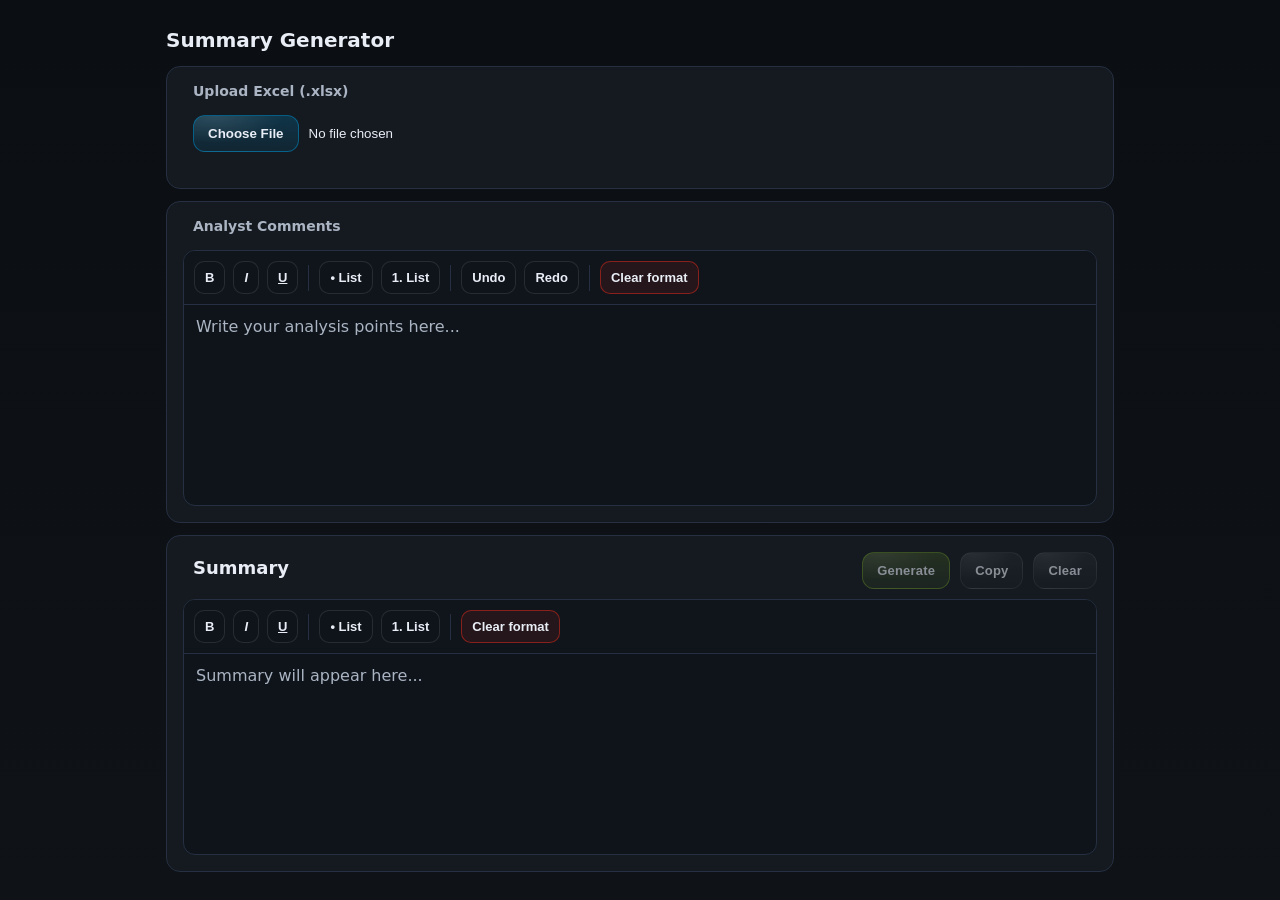
==== index.html @ 9487e48c "initial commit" ====
<!doctype html>
<html lang="en">
  <head>
    <meta charset="utf-8" />
    <meta name="viewport" content="width=device-width,initial-scale=1" />
    <title>Transactions Summarizer</title>
    <link rel="stylesheet" href="styles.css" />
  </head>
  <body>
    <main class="app">
      <header class="head">
        <h1>Summary Generator</h1>
      </header>

      <section class="card">
        <label class="label">Upload Excel (.xlsx)</label>
        <input id="file" type="file" accept=".xlsx" />
        <div id="status" class="status" aria-live="polite"></div>
      </section>

      <section class="card">
        <div class="row">
          <div>
            <label class="label">Analyst Comments</label>
          </div>
        </div>

        <div class="rte">
          <div class="rteToolbar" role="toolbar" aria-label="Analysis toolbar">
            <button
              class="iconBtn"
              type="button"
              data-target="analysisEditor"
              data-cmd="bold"
            >
              <b>B</b>
            </button>
            <button
              class="iconBtn"
              type="button"
              data-target="analysisEditor"
              data-cmd="italic"
            >
              <i>I</i>
            </button>
            <button
              class="iconBtn"
              type="button"
              data-target="analysisEditor"
              data-cmd="underline"
            >
              <u>U</u>
            </button>
            <span class="sep"></span>
            <button
              class="iconBtn"
              type="button"
              data-target="analysisEditor"
              data-cmd="insertUnorderedList"
            >
              • List
            </button>
            <button
              class="iconBtn"
              type="button"
              data-target="analysisEditor"
              data-cmd="insertOrderedList"
            >
              1. List
            </button>
            <span class="sep"></span>
            <button
              class="iconBtn"
              type="button"
              data-target="analysisEditor"
              data-cmd="undo"
            >
              Undo
            </button>
            <button
              class="iconBtn"
              type="button"
              data-target="analysisEditor"
              data-cmd="redo"
            >
              Redo
            </button>
            <span class="sep"></span>
            <button
              class="iconBtn danger"
              type="button"
              data-target="analysisEditor"
              data-action="clearFormat"
            >
              Clear format
            </button>
          </div>

          <div
            id="analysisEditor"
            class="rteEditor placeholder"
            contenteditable="true"
            spellcheck="true"
            data-placeholder="Write your analysis points here..."
          ></div>
        </div>
      </section>

      <section class="card">
        <div class="row">
          <div>
            <label class="label" id="summary">Summary </label>
          </div>
          <div class="rowBtns">
            <button id="btnGenerate" class="btn primary" disabled>
              Generate
            </button>
            <button id="btnCopy" class="btn" disabled>Copy</button>
            <button id="btnClear" class="btn" disabled>Clear</button>
          </div>
        </div>

        <div class="rte">
          <div class="rteToolbar" role="toolbar" aria-label="Summary toolbar">
            <button
              class="iconBtn"
              type="button"
              data-target="summaryEditor"
              data-cmd="bold"
            >
              <b>B</b>
            </button>
            <button
              class="iconBtn"
              type="button"
              data-target="summaryEditor"
              data-cmd="italic"
            >
              <i>I</i>
            </button>
            <button
              class="iconBtn"
              type="button"
              data-target="summaryEditor"
              data-cmd="underline"
            >
              <u>U</u>
            </button>
            <span class="sep"></span>
            <button
              class="iconBtn"
              type="button"
              data-target="summaryEditor"
              data-cmd="insertUnorderedList"
            >
              • List
            </button>
            <button
              class="iconBtn"
              type="button"
              data-target="summaryEditor"
              data-cmd="insertOrderedList"
            >
              1. List
            </button>
            <span class="sep"></span>
            <button
              class="iconBtn danger"
              type="button"
              data-target="summaryEditor"
              data-action="clearFormat"
            >
              Clear format
            </button>
          </div>

          <div
            id="summaryEditor"
            class="rteEditor placeholder"
            contenteditable="true"
            spellcheck="true"
            data-placeholder="Summary will appear here..."
          ></div>
        </div>
      </section>
    </main>

    <script src="https://cdn.sheetjs.com/xlsx-latest/package/dist/xlsx.full.min.js"></script>
    <script src="script.js"></script>
  </body>
</html>
---- styles.css ----
:root {
  --bg: #0f1216;
  --card: #151a21;
  --text: #e9eef6;
  --muted: #aab4c2;
  --line: #263042;
  --primary: #86bc25;
  --blue: #007cb0;
  --danger: #da291c;
}

* {
  box-sizing: border-box;
}
body {
  margin: 0;
  font-family:
    system-ui,
    -apple-system,
    Segoe UI,
    Roboto,
    Arial,
    sans-serif;
  background: linear-gradient(180deg, #0b0e12, var(--bg));
  color: var(--text);
}
.app {
  max-width: 980px;
  margin: 28px auto;
  padding: 0 16px;
}
.head {
  margin-bottom: 14px;
}
h1 {
  margin: 0 0 6px;
  font-size: 20px;
}
.sub {
  margin: 0;
  color: var(--muted);
  font-size: 13px;
}

.card {
  background: var(--card);
  border: 1px solid var(--line);
  border-radius: 14px;
  padding: 16px;
  margin: 12px 0;
}
.label {
  display: block;
  font-size: 14px;
  color: var(--muted);
  font-weight: 600;

  margin-bottom: 6px;
  margin-left: 10px;
}
#summary {
  color: (var(--text));
  font-size: 18px;
  font-weight: 600;
}
.hint {
  font-size: 12px;
  color: var(--muted);
  margin-top: 6px;
}
.status {
  margin-top: 10px;
  font-size: 12px;
  color: var(--muted);
}
.status.ok {
  color: #cfe8b3;
}
.status.bad {
  color: #ffb3ad;
}

.row {
  display: flex;
  gap: 12px;
  justify-content: space-between;
  align-items: center;
  flex-wrap: wrap;
}
.rowBtns {
  display: flex;
  gap: 10px;
  align-items: center;
  flex-wrap: wrap;
}

/* Beautiful buttons */
.btn {
  appearance: none;
  border: 1px solid rgba(255, 255, 255, 0.1);
  background:
    radial-gradient(
      120% 140% at 20% 0%,
      rgba(255, 255, 255, 0.1),
      transparent 55%
    ),
    linear-gradient(
      180deg,
      rgba(255, 255, 255, 0.06),
      rgba(255, 255, 255, 0.02)
    );
  color: var(--text);
  padding: 10px 14px;
  border-radius: 12px;
  cursor: pointer;
  font-weight: 750;
  font-size: 13px;
  letter-spacing: 0.2px;
  box-shadow: 0 10px 24px rgba(0, 0, 0, 0.28);
  transition:
    transform 0.12s ease,
    box-shadow 0.18s ease,
    border-color 0.18s ease;
}
.btn:hover:not(:disabled) {
  border-color: rgba(255, 255, 255, 0.22);
  box-shadow: 0 14px 34px rgba(0, 0, 0, 0.34);
  transform: translateY(-1px);
}
.btn:active:not(:disabled) {
  transform: translateY(0px);
}
.btn:disabled {
  opacity: 0.55;
  cursor: not-allowed;
  box-shadow: none;
}

.btn.primary {
  border-color: rgba(134, 188, 37, 0.55);
  background:
    radial-gradient(
      120% 140% at 20% 0%,
      rgba(255, 255, 255, 0.12),
      transparent 55%
    ),
    linear-gradient(180deg, rgba(134, 188, 37, 0.26), rgba(134, 188, 37, 0.12));
}
.btn.primary:hover:not(:disabled) {
  border-color: rgba(134, 188, 37, 0.85);
  box-shadow:
    0 14px 34px rgba(0, 0, 0, 0.34),
    0 0 0 6px rgba(134, 188, 37, 0.14);
}

/* Nice file button */
input[type="file"]::file-selector-button {
  appearance: none;
  border: 1px solid rgba(0, 124, 176, 0.65);
  background:
    radial-gradient(
      120% 140% at 20% 0%,
      rgba(255, 255, 255, 0.12),
      transparent 55%
    ),
    linear-gradient(180deg, rgba(0, 124, 176, 0.28), rgba(0, 124, 176, 0.12));
  color: var(--text);
  padding: 10px 14px;
  border-radius: 12px;
  cursor: pointer;
  font-weight: 750;
  margin: 10px;
  transition:
    transform 0.12s ease,
    box-shadow 0.18s ease,
    border-color 0.18s ease;
}
input[type="file"]::file-selector-button:hover {
  border-color: rgba(0, 124, 176, 0.95);
  box-shadow:
    0 12px 28px rgba(0, 0, 0, 0.3),
    0 0 0 6px rgba(0, 124, 176, 0.14);
  transform: translateY(-1px);
}

/* Rich text editor */
.rte {
  border: 1px solid var(--line);
  border-radius: 12px;
  overflow: hidden;
  background: #0f141b;
  margin-top: 10px;
}
.rteToolbar {
  display: flex;
  flex-wrap: wrap;
  gap: 8px;
  align-items: center;
  padding: 10px;
  border-bottom: 1px solid var(--line);
  background: #10151c;
}
.iconBtn {
  border: 1px solid rgba(255, 255, 255, 0.1);
  background: #0f141b;
  color: var(--text);
  padding: 8px 10px;
  border-radius: 10px;
  cursor: pointer;
  font-weight: 800;
  font-size: 13px;
}
.iconBtn:hover {
  border-color: rgba(255, 255, 255, 0.22);
}
.iconBtn:active {
  transform: translateY(1px);
}
.iconBtn.danger {
  border-color: rgba(218, 41, 28, 0.55);
  background: rgba(218, 41, 28, 0.1);
}

.sep {
  width: 1px;
  height: 26px;
  background: var(--line);
  margin: 0 2px;
}

.rteEditor {
  min-height: 200px;
  padding: 12px;
  outline: none;
  color: var(--text);
}
.rteEditor.placeholder:empty:before {
  content: attr(data-placeholder);
  color: var(--muted);
}
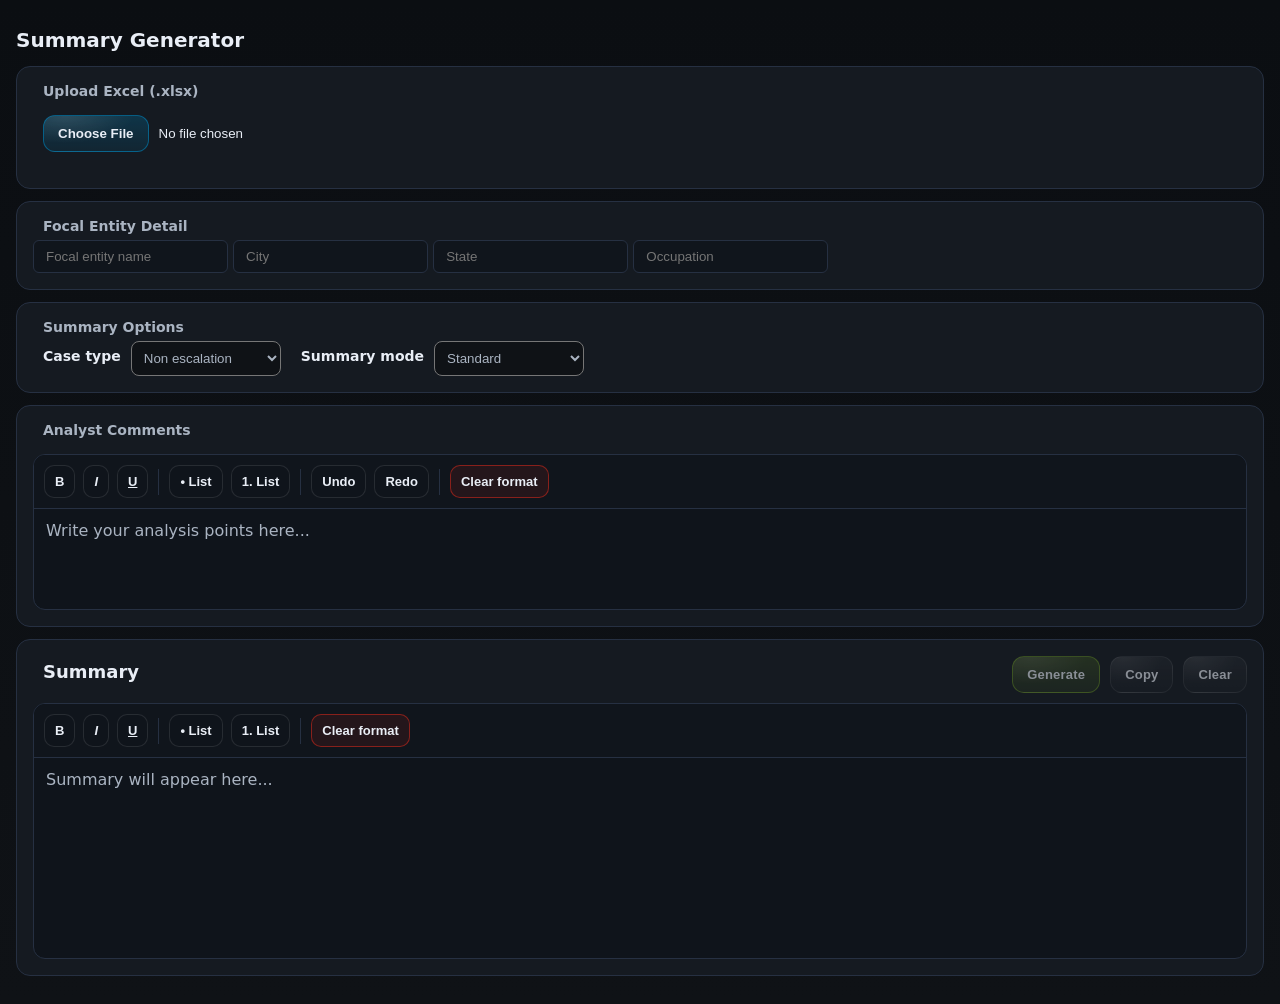
==== commit ad5f9604: "added inputs" ====
--- a/index.html
+++ b/index.html
@@ -13,11 +13,42 @@
       </header>
 
       <section class="card">
-        <label class="label">Upload Excel (.xlsx)</label>
-        <input id="file" type="file" accept=".xlsx" />
+        <label class="label">Upload Excel (.xlsx)</label
+        ><input id="file" type="file" accept=".xlsx,.xlsm,.xlsb,.xls" />
+
         <div id="status" class="status" aria-live="polite"></div>
       </section>
-
+      <section class="card" id="focal-entity-form">
+        <div class="row">
+          <div>
+            <label class="label">Focal Entity Detail</label>
+          </div>
+        </div>
+        <input id="focalName" type="text" placeholder="Focal entity name" />
+        <input id="city" type="text" placeholder="City" />
+        <input id="state" type="text" placeholder="State" />
+        <input id="occupation" type="text" placeholder="Occupation" />
+      </section>
+      <section class="card" id="summary-options">
+        <div class="row">
+          <div>
+            <label class="label">Summary Options</label>
+          </div>
+        </div>
+        <div class="flex">
+          <label class="label" for="escalationType">Case type</label>
+          <select id="escalationType">
+            <option value="non_escalation" selected>Non escalation</option>
+            <option value="escalation">Escalation</option>
+          </select>
+
+          <label class="label" for="summaryMode">Summary mode</label>
+          <select id="summaryMode">
+            <option value="standard" selected>Standard</option>
+            <option value="simplified">Simplified</option>
+          </select>
+        </div>
+      </section>
       <section class="card">
         <div class="row">
           <div>
--- a/styles.css
+++ b/styles.css
@@ -25,7 +25,7 @@
   color: var(--text);
 }
 .app {
-  max-width: 980px;
+  max-width: 100%;
   margin: 28px auto;
   padding: 0 16px;
 }
@@ -93,7 +93,20 @@
   align-items: center;
   flex-wrap: wrap;
 }
-
+#focal-entity-form input {
+  background-color: #10151c;
+  padding: 8px 12px;
+  border-radius: 6px;
+  border: 1px solid var(--line);
+  color: var(--text);
+}
+#focal-entity-form input:focus {
+  background-color: #10151c;
+  padding: 8px 12px;
+  border-radius: 6px;
+  border: 1px solid var(--line);
+  color: var(--text);
+}
 /* Beautiful buttons */
 .btn {
   appearance: none;
@@ -228,6 +241,9 @@
   margin: 0 2px;
 }
 
+#analysisEditor {
+  min-height: 100px;
+}
 .rteEditor {
   min-height: 200px;
   padding: 12px;
@@ -238,3 +254,19 @@
   content: attr(data-placeholder);
   color: var(--muted);
 }
+.flex {
+  display: flex;
+  align-items: center;
+  gap: 10px;
+}
+.flex .label {
+  font-size: 14px;
+  color: var(--text);
+}
+.flex select {
+  background-color: var(--bg);
+  border-radius: 8px;
+  color: var(--muted);
+  padding: 8px;
+  width: 150px;
+}
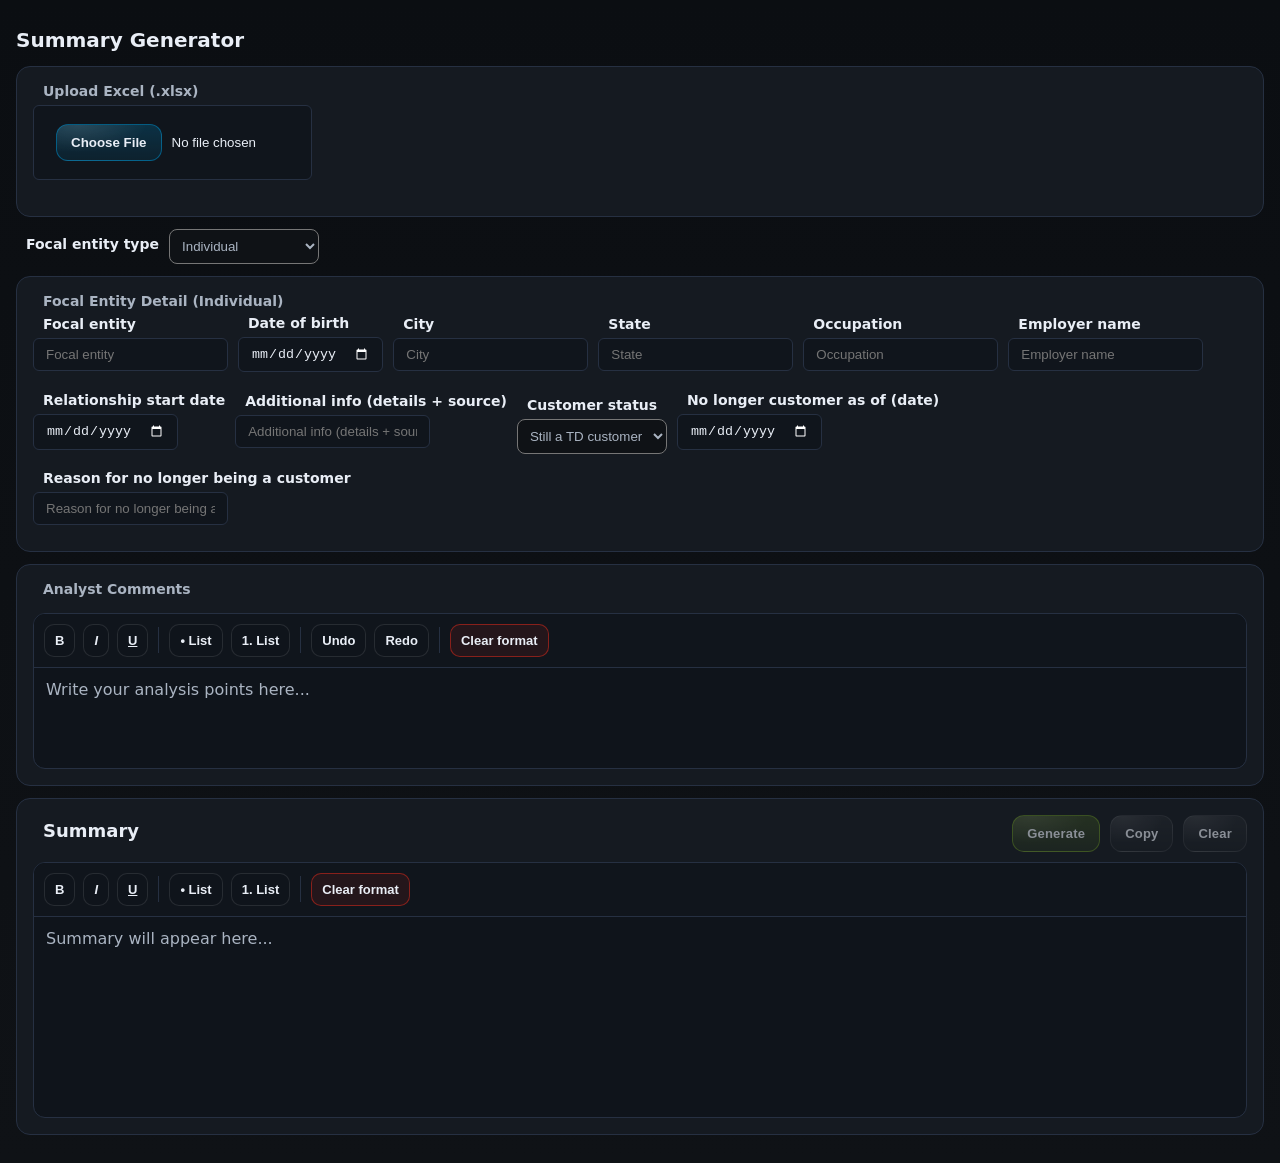
==== commit 7dfc78e9: "added inputs" ====
--- a/index.html
+++ b/index.html
@@ -11,44 +11,138 @@
       <header class="head">
         <h1>Summary Generator</h1>
       </header>
-
       <section class="card">
         <label class="label">Upload Excel (.xlsx)</label
         ><input id="file" type="file" accept=".xlsx,.xlsm,.xlsb,.xls" />
 
         <div id="status" class="status" aria-live="polite"></div>
       </section>
-      <section class="card" id="focal-entity-form">
+      <div class="flex">
+        <label class="label" for="focalType">Focal entity type</label>
+        <select id="focalType">
+          <option value="individual" selected>Individual</option>
+          <option value="entity">Entity</option>
+        </select>
+      </div>
+      <section class="card" id="focal-individual-form">
         <div class="row">
           <div>
-            <label class="label">Focal Entity Detail</label>
-          </div>
-        </div>
-        <input id="focalName" type="text" placeholder="Focal entity name" />
-        <input id="city" type="text" placeholder="City" />
-        <input id="state" type="text" placeholder="State" />
-        <input id="occupation" type="text" placeholder="Occupation" />
-      </section>
-      <section class="card" id="summary-options">
+            <label class="label">Focal Entity Detail (Individual)</label>
+          </div>
+        </div>
+        <div class="flex">
+          <div>
+            <label class="label" for="ind_focalName">Focal entity</label>
+            <input id="ind_focalName" type="text" placeholder="Focal entity" />
+          </div>
+          <div>
+            <label class="label" for="ind_dob">Date of birth</label>
+            <input id="ind_dob" type="date" placeholder="Date of birth" />
+          </div>
+          <div>
+            <label class="label" for="ind_city">City</label>
+            <input id="ind_city" type="text" placeholder="City" />
+          </div>
+          <div>
+            <label class="label" for="ind_state">State</label>
+            <input id="ind_state" type="text" placeholder="State" />
+          </div>
+          <div>
+            <label class="label" for="ind_occupation">Occupation</label>
+            <input id="ind_occupation" type="text" placeholder="Occupation" />
+          </div>
+          <div>
+            <label class="label" for="ind_employer">Employer name</label>
+            <input id="ind_employer" type="text" placeholder="Employer name" />
+          </div>
+          <div>
+            <label class="label" for="ind_relationshipStart"
+              >Relationship start date</label
+            >
+            <input
+              id="ind_relationshipStart"
+              type="date"
+              placeholder="Relationship start date"
+            />
+          </div>
+          <div>
+            <label class="label" for="ind_addlInfo"
+              >Additional info (details + source)</label
+            >
+            <input
+              id="ind_addlInfo"
+              type="text"
+              placeholder="Additional info (details + source)"
+            />
+          </div>
+          <div>
+            <label class="label" for="ind_customerStatus"
+              >Customer status</label
+            >
+            <select id="ind_customerStatus">
+              <option value="active" selected>Still a TD customer</option>
+              <option value="inactive">No longer a TD customer</option>
+            </select>
+          </div>
+          <div>
+            <label class="label" for="ind_endDate"
+              >No longer customer as of (date)</label
+            >
+            <input
+              id="ind_endDate"
+              type="date"
+              placeholder="No longer customer as of (date)"
+            />
+          </div>
+          <div>
+            <label class="label" for="ind_reason"
+              >Reason for no longer being a customer</label
+            >
+            <input
+              id="ind_reason"
+              type="text"
+              placeholder="Reason for no longer being a customer"
+            />
+          </div>
+        </div>
+      </section>
+      <section class="card hidden" id="focal-entity-form">
         <div class="row">
-          <div>
-            <label class="label">Summary Options</label>
-          </div>
-        </div>
-        <div class="flex">
-          <label class="label" for="escalationType">Case type</label>
-          <select id="escalationType">
-            <option value="non_escalation" selected>Non escalation</option>
-            <option value="escalation">Escalation</option>
-          </select>
-
-          <label class="label" for="summaryMode">Summary mode</label>
-          <select id="summaryMode">
-            <option value="standard" selected>Standard</option>
-            <option value="simplified">Simplified</option>
-          </select>
-        </div>
-      </section>
+          <div><label class="label">Focal Entity Detail (Entity)</label></div>
+        </div>
+
+        <input id="ent_focalName" type="text" placeholder="Focal entity" />
+        <input
+          id="ent_incorpDate"
+          type="date"
+          placeholder="Date of incorporation"
+        />
+        <input id="ent_city" type="text" placeholder="City" />
+        <input id="ent_state" type="text" placeholder="State" />
+        <input
+          id="ent_relationshipStart"
+          type="date"
+          placeholder="Relationship start date"
+        />
+        <input
+          id="ent_natureBusiness"
+          type="text"
+          placeholder="Nature of business"
+        />
+        <input id="ent_naics" type="text" placeholder="NAICS code" />
+        <input
+          id="ent_addlInfo"
+          type="text"
+          placeholder="Additional info (details + source)"
+        />
+        <input id="ent_relatedParty" type="text" placeholder="Related party" />
+        <input
+          id="ent_reason"
+          type="text"
+          placeholder="Reason for no longer being a customer"
+        />
+      </section>
+
       <section class="card">
         <div class="row">
           <div>
--- a/styles.css
+++ b/styles.css
@@ -93,14 +93,15 @@
   align-items: center;
   flex-wrap: wrap;
 }
-#focal-entity-form input {
+input {
   background-color: #10151c;
   padding: 8px 12px;
   border-radius: 6px;
   border: 1px solid var(--line);
   color: var(--text);
-}
-#focal-entity-form input:focus {
+  margin-bottom: 10px;
+}
+input:focus {
   background-color: #10151c;
   padding: 8px 12px;
   border-radius: 6px;
@@ -258,6 +259,7 @@
   display: flex;
   align-items: center;
   gap: 10px;
+  flex-wrap: wrap;
 }
 .flex .label {
   font-size: 14px;
@@ -270,3 +272,18 @@
   padding: 8px;
   width: 150px;
 }
+.hidden {
+  display: none;
+}
+#ind_dob::-webkit-calendar-picker-indicator {
+  filter: invert(1);
+  opacity: 1;
+}
+#ind_relationshipStart::-webkit-calendar-picker-indicator {
+  filter: invert(1);
+  opacity: 1;
+}
+#ind_endDate::-webkit-calendar-picker-indicator {
+  filter: invert(1);
+  opacity: 1;
+}
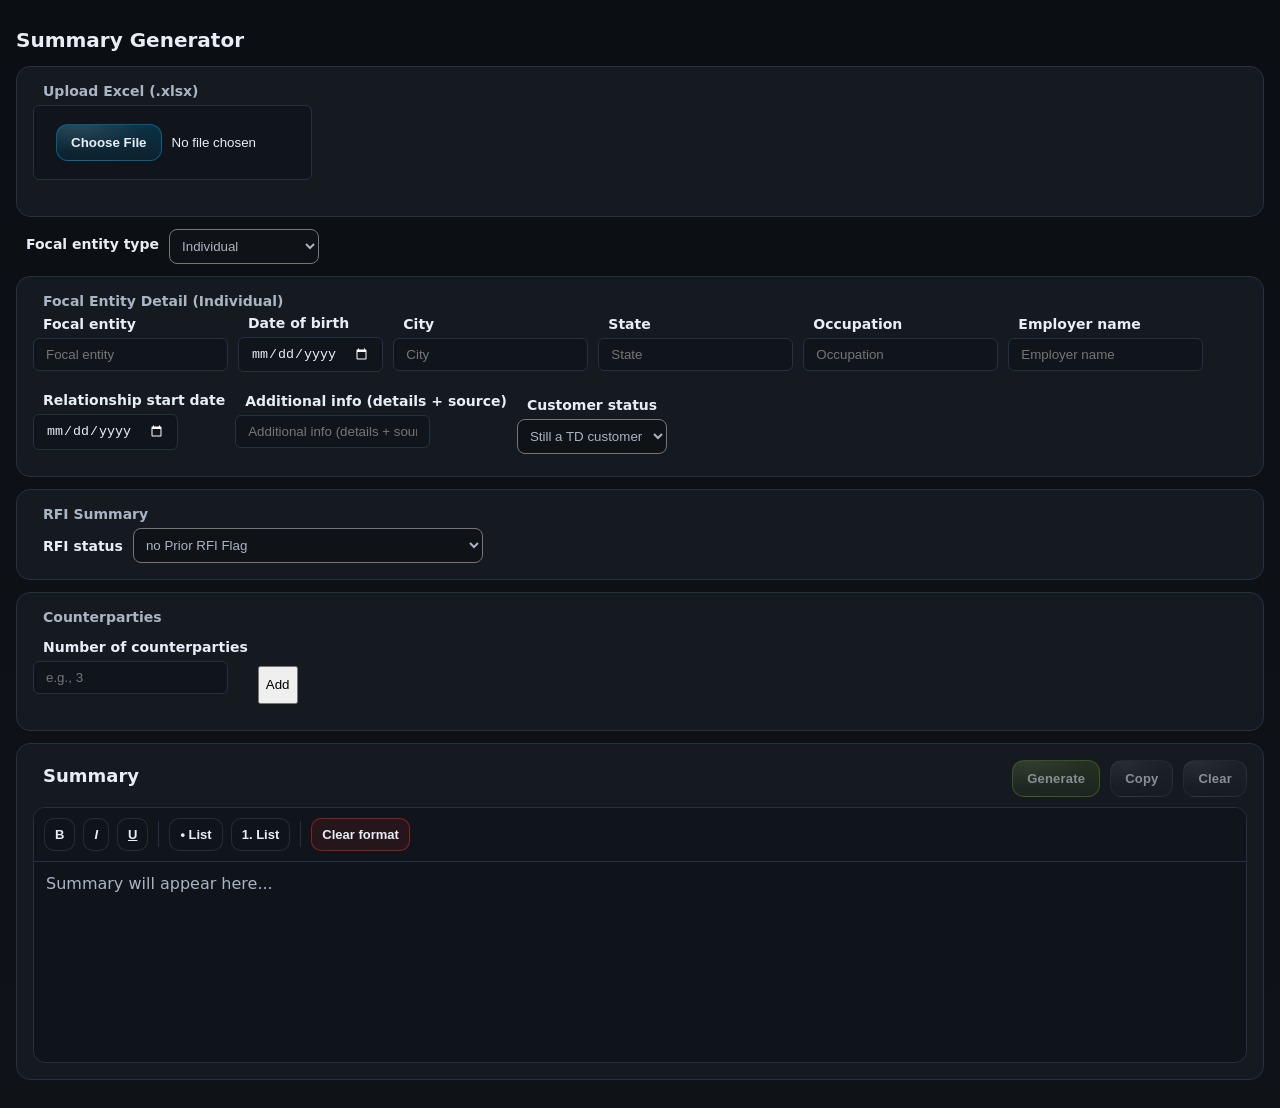
==== commit 0f276b97: "added counterparty inputs" ====
--- a/index.html
+++ b/index.html
@@ -84,25 +84,30 @@
               <option value="inactive">No longer a TD customer</option>
             </select>
           </div>
-          <div>
-            <label class="label" for="ind_endDate"
-              >No longer customer as of (date)</label
-            >
-            <input
-              id="ind_endDate"
-              type="date"
-              placeholder="No longer customer as of (date)"
-            />
-          </div>
-          <div>
-            <label class="label" for="ind_reason"
-              >Reason for no longer being a customer</label
-            >
-            <input
-              id="ind_reason"
-              type="text"
-              placeholder="Reason for no longer being a customer"
-            />
+          <div class="row">
+            <div id="ind_inactive_fields">
+              <div>
+                <label class="label" for="ind_endDate"
+                  >No longer customer as of (date)</label
+                >
+                <input
+                  id="ind_endDate"
+                  type="date"
+                  placeholder="No longer customer as of (date)"
+                />
+              </div>
+
+              <div>
+                <label class="label" for="ind_reason"
+                  >Reason for no longer being a customer</label
+                >
+                <input
+                  id="ind_reason"
+                  type="text"
+                  placeholder="Reason for no longer being a customer"
+                />
+              </div>
+            </div>
           </div>
         </div>
       </section>
@@ -110,40 +115,201 @@
         <div class="row">
           <div><label class="label">Focal Entity Detail (Entity)</label></div>
         </div>
-
-        <input id="ent_focalName" type="text" placeholder="Focal entity" />
-        <input
-          id="ent_incorpDate"
-          type="date"
-          placeholder="Date of incorporation"
-        />
-        <input id="ent_city" type="text" placeholder="City" />
-        <input id="ent_state" type="text" placeholder="State" />
-        <input
-          id="ent_relationshipStart"
-          type="date"
-          placeholder="Relationship start date"
-        />
-        <input
-          id="ent_natureBusiness"
-          type="text"
-          placeholder="Nature of business"
-        />
-        <input id="ent_naics" type="text" placeholder="NAICS code" />
-        <input
-          id="ent_addlInfo"
-          type="text"
-          placeholder="Additional info (details + source)"
-        />
-        <input id="ent_relatedParty" type="text" placeholder="Related party" />
-        <input
-          id="ent_reason"
-          type="text"
-          placeholder="Reason for no longer being a customer"
-        />
+        <div class="flex">
+          <div>
+            <label class="label" for="ent_focalName">Focal entity</label>
+            <input id="ent_focalName" type="text" placeholder="Focal entity" />
+          </div>
+          <div>
+            <label class="label" for="ent_incorpDate"
+              >Date of incorporation</label
+            >
+            <input
+              id="ent_incorpDate"
+              type="date"
+              placeholder="Date of incorporation"
+            />
+          </div>
+          <div>
+            <label class="label" for="ent_city">City</label>
+            <input id="ent_city" type="text" placeholder="City" />
+          </div>
+          <div>
+            <label class="label" for="ent_state">State</label>
+            <input id="ent_state" type="text" placeholder="State" />
+          </div>
+          <div>
+            <label class="label" for="ent_relationshipStart"
+              >Relationship start date</label
+            >
+            <input
+              id="ent_relationshipStart"
+              type="date"
+              placeholder="Relationship start date"
+            />
+          </div>
+          <div>
+            <label class="label" for="ent_natureBusiness"
+              >Nature of business</label
+            >
+            <input
+              id="ent_natureBusiness"
+              type="text"
+              placeholder="Nature of business"
+            />
+          </div>
+          <div>
+            <label class="label" for="ent_naics">NAICS code</label>
+            <input id="ent_naics" type="text" placeholder="NAICS code" />
+          </div>
+          <div>
+            <label class="label" for="ent_addlInfo"
+              >Additional info (details + source)</label
+            >
+            <input
+              id="ent_addlInfo"
+              type="text"
+              placeholder="Additional info (details + source)"
+            />
+          </div>
+          <div>
+            <label class="label" for="ent_relatedParty">Related party</label>
+            <input
+              id="ent_relatedParty"
+              type="text"
+              placeholder="Related party"
+            />
+          </div>
+          <div>
+            <label class="label" for="ent_reason"
+              >Reason for no longer being a customer</label
+            >
+            <input
+              id="ent_reason"
+              type="text"
+              placeholder="Reason for no longer being a customer"
+            />
+          </div>
+        </div>
       </section>
-
       <section class="card">
+        <div class="row">
+          <div>
+            <label class="label">RFI Summary</label>
+            <div class="flex">
+              <label class="label" for="rfi_status" style="margin-top: 8px"
+                >RFI status</label
+              >
+              <select id="rfi_status">
+                <option value="no_prior_rfi_flag" selected>
+                  no Prior RFI Flag
+                </option>
+                <option value="prior_rfi_flag_present">
+                  If Prior RFI Flag is present
+                </option>
+                <option value="lookback_submitted_no_response">
+                  If Lookback RFI submitted, but no response received
+                </option>
+                <option value="lookback_submitted_response_received">
+                  If Lookback RFI submitted, and Response Received
+                </option>
+              </select>
+            </div>
+          </div>
+        </div>
+        <div
+          id="rfi_fields_prior"
+          class="rfi-fields hidden"
+          style="margin-top: 10px"
+        >
+          <div class="flex">
+            <div>
+              <label class="label" for="rfi_count">RFI count</label>
+              <input
+                id="rfi_count"
+                type="number"
+                min="0"
+                step="1"
+                placeholder="e.g., 2"
+              />
+            </div>
+            <div>
+              <label class="label" for="rfi_submitted_date"
+                >RFI submitted date</label
+              >
+              <input id="rfi_submitted_date" type="date" />
+            </div>
+            <div>
+              <label class="label" for="rfi_questions_summary"
+                >Summary of questions</label
+              >
+              <textarea
+                id="rfi_questions_summary"
+                rows="3"
+                placeholder="Summary of questions"
+              ></textarea>
+            </div>
+            <div>
+              <label class="label" for="rfi_response_detail"
+                >RFI response detail</label
+              >
+              <textarea
+                id="rfi_response_detail"
+                rows="3"
+                placeholder="Enter response details"
+              ></textarea>
+            </div>
+          </div>
+        </div>
+        <div
+          id="rfi_fields_lookback_noresp"
+          class="rfi-fields hidden"
+          style="margin-top: 10px"
+        >
+          <div class="flex">
+            <div>
+              <label class="label" for="rfi_lookback_submitted_date"
+                >Date submitted</label
+              >
+              <input id="rfi_lookback_submitted_date" type="date" />
+            </div>
+            <div>
+              <label class="label" for="rfi_lookback_purpose"
+                >Purpose for RFI</label
+              >
+              <textarea
+                id="rfi_lookback_purpose"
+                rows="3"
+                placeholder="Purpose for RFI"
+              ></textarea>
+            </div>
+            <div>
+              <label class="label" for="rfi_todays_date">Today's date</label>
+              <input id="rfi_todays_date" type="date" />
+            </div>
+          </div>
+        </div>
+
+        <div
+          id="rfi_fields_lookback_resp"
+          class="rfi-fields hidden"
+          style="margin-top: 10px"
+        >
+          <div class="flex">
+            <div>
+              <label class="label" for="rfi_response_summary"
+                >Summary of RFI response</label
+              >
+              <textarea
+                id="rfi_response_summary"
+                rows="3"
+                placeholder="Summarize the response"
+              ></textarea>
+            </div>
+          </div>
+        </div>
+      </section>
+      <!-- <section class="card">
         <div class="row">
           <div>
             <label class="label">Analyst Comments</label>
@@ -229,8 +395,43 @@
             data-placeholder="Write your analysis points here..."
           ></div>
         </div>
+      </section> -->
+      <section class="card" id="counterparty-card">
+        <div class="row">
+          <div>
+            <label class="label">Counterparties</label>
+
+            <div class="flex" style="gap: 10px; align-items: flex-end">
+              <div style="flex: 1">
+                <label
+                  class="label"
+                  for="counterparty_count"
+                  style="margin-top: 8px"
+                  >Number of counterparties</label
+                >
+                <input
+                  id="counterparty_count"
+                  type="number"
+                  min="0"
+                  step="1"
+                  placeholder="e.g., 3"
+                />
+              </div>
+
+              <button
+                id="counterparty_add_btn"
+                type="button"
+                style="height: 38px"
+              >
+                Add
+              </button>
+            </div>
+            <div class="flex">
+              <div id="counterparty_fields" style="margin-top: 10px"></div>
+            </div>
+          </div>
+        </div>
       </section>
-
       <section class="card">
         <div class="row">
           <div>
--- a/styles.css
+++ b/styles.css
@@ -275,15 +275,37 @@
 .hidden {
   display: none;
 }
-#ind_dob::-webkit-calendar-picker-indicator {
+
+::-webkit-calendar-picker-indicator {
   filter: invert(1);
   opacity: 1;
 }
-#ind_relationshipStart::-webkit-calendar-picker-indicator {
-  filter: invert(1);
-  opacity: 1;
-}
-#ind_endDate::-webkit-calendar-picker-indicator {
-  filter: invert(1);
-  opacity: 1;
-}
+#rfi_status {
+  width: 350px;
+}
+textarea {
+  background-color: var(--bg);
+  border-radius: 8px;
+  color: var(--muted);
+  padding: 8px;
+  min-width: 300px;
+}
+#counterparty_fields {
+  display: grid;
+  grid-template-columns: repeat(auto-fit, minmax(320px, 1fr));
+  gap: 12px;
+  align-items: start;
+  margin-top: 10px;
+}
+.cp-card {
+  border: 1px solid #ddd;
+  border-radius: 8px;
+  padding: 12px;
+}
+.cp-card label {
+  display: block;
+  margin-top: 10px;
+}
+.cp-card input {
+  width: 100%;
+}
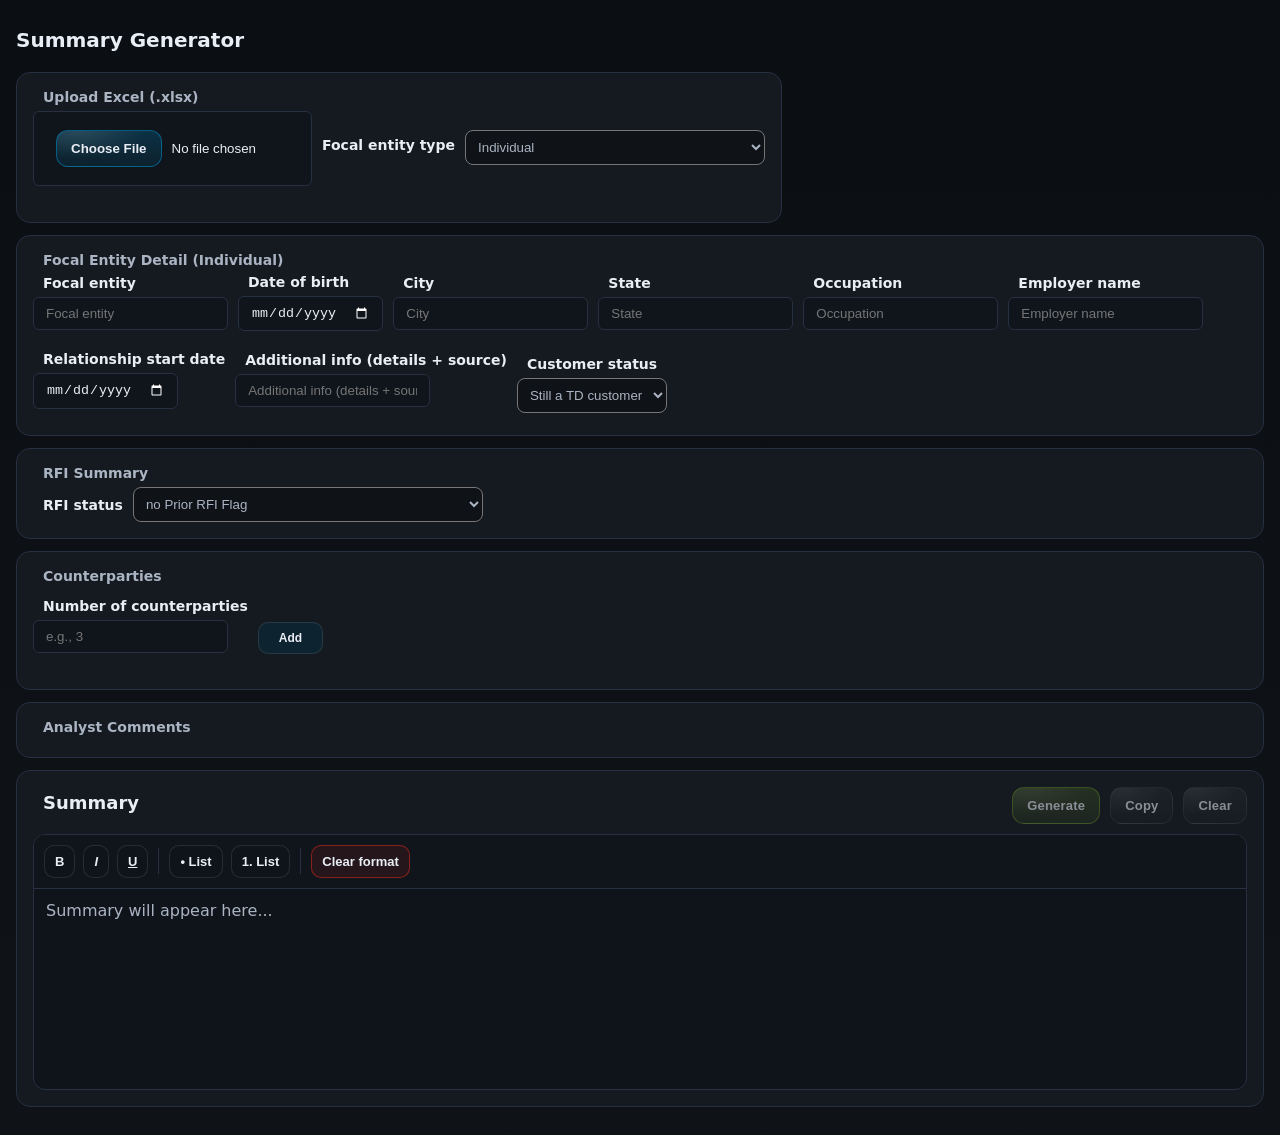
==== commit 52681555: "added all summary" ====
--- a/index.html
+++ b/index.html
@@ -11,19 +11,21 @@
       <header class="head">
         <h1>Summary Generator</h1>
       </header>
-      <section class="card">
-        <label class="label">Upload Excel (.xlsx)</label
-        ><input id="file" type="file" accept=".xlsx,.xlsm,.xlsb,.xls" />
-
-        <div id="status" class="status" aria-live="polite"></div>
-      </section>
-      <div class="flex">
-        <label class="label" for="focalType">Focal entity type</label>
-        <select id="focalType">
-          <option value="individual" selected>Individual</option>
-          <option value="entity">Entity</option>
-        </select>
-      </div>
+      <section class="card" style="width: fit-content; display: flex">
+        <div>
+          <label class="label">Upload Excel (.xlsx)</label
+          ><input id="file" type="file" accept=".xlsx,.xlsm,.xlsb,.xls" />
+          <div id="status" class="status" aria-live="polite"></div>
+        </div>
+        <div class="flex">
+          <label class="label" for="focalType">Focal entity type</label>
+          <select id="focalType" style="width: 300px">
+            <option value="individual" selected>Individual</option>
+            <option value="entity">Entity</option>
+          </select>
+        </div>
+      </section>
+
       <section class="card" id="focal-individual-form">
         <div class="row">
           <div>
@@ -397,12 +399,11 @@
         </div>
       </section> -->
       <section class="card" id="counterparty-card">
-        <div class="row">
+        <div class="row" style="width: 100%; display: block">
           <div>
             <label class="label">Counterparties</label>
-
-            <div class="flex" style="gap: 10px; align-items: flex-end">
-              <div style="flex: 1">
+            <div class="flex" style="gap: 10px; align-items: center">
+              <div>
                 <label
                   class="label"
                   for="counterparty_count"
@@ -418,20 +419,23 @@
                 />
               </div>
 
-              <button
-                id="counterparty_add_btn"
-                type="button"
-                style="height: 38px"
-              >
-                Add
-              </button>
-            </div>
-            <div class="flex">
-              <div id="counterparty_fields" style="margin-top: 10px"></div>
-            </div>
-          </div>
-        </div>
-      </section>
+              <button id="counterparty_add_btn" type="button">Add</button>
+            </div>
+          </div>
+          <div class="flex" style="width: 100%">
+            <div id="counterparty_fields" style="margin-top: 10px"></div>
+          </div>
+        </div>
+      </section>
+      <section class="card" id="counterparty-card">
+        <div class="row" style="width: 100%; display: block">
+          <div>
+            <label class="label">Analyst Comments</label>
+            <div class="flex" style="gap: 10px; align-items: center"></div>
+          </div>
+        </div>
+      </section>
+
       <section class="card">
         <div class="row">
           <div>
--- a/styles.css
+++ b/styles.css
@@ -31,6 +31,8 @@
 }
 .head {
   margin-bottom: 14px;
+  display: flex;
+  justify-content: space-between;
 }
 h1 {
   margin: 0 0 6px;
@@ -291,16 +293,27 @@
   min-width: 300px;
 }
 #counterparty_fields {
-  display: grid;
-  grid-template-columns: repeat(auto-fit, minmax(320px, 1fr));
   gap: 12px;
+  width: 100%;
   align-items: start;
   margin-top: 10px;
+}
+.cpcard {
+  display: flex;
+  gap: 20px;
+  background: var(--bg);
+  border: 1px solid var(--line);
+  border-radius: 14px;
+  align-items: center;
+  padding: 16px;
+  margin: 12px 0;
 }
 .cp-card {
   border: 1px solid #ddd;
   border-radius: 8px;
   padding: 12px;
+  display: grid;
+  grid-template-columns: repeat(auto-fit, minmax(320px, 1fr));
 }
 .cp-card label {
   display: block;
@@ -309,3 +322,14 @@
 .cp-card input {
   width: 100%;
 }
+#counterparty_add_btn {
+  border: 1px solid rgba(255, 255, 255, 0.1);
+  background: #0e2330;
+  color: var(--text);
+  padding: 8px 20px;
+  border-radius: 10px;
+  cursor: pointer;
+  font-weight: 800;
+  font-size: 12px;
+  margin-top: 24px;
+}
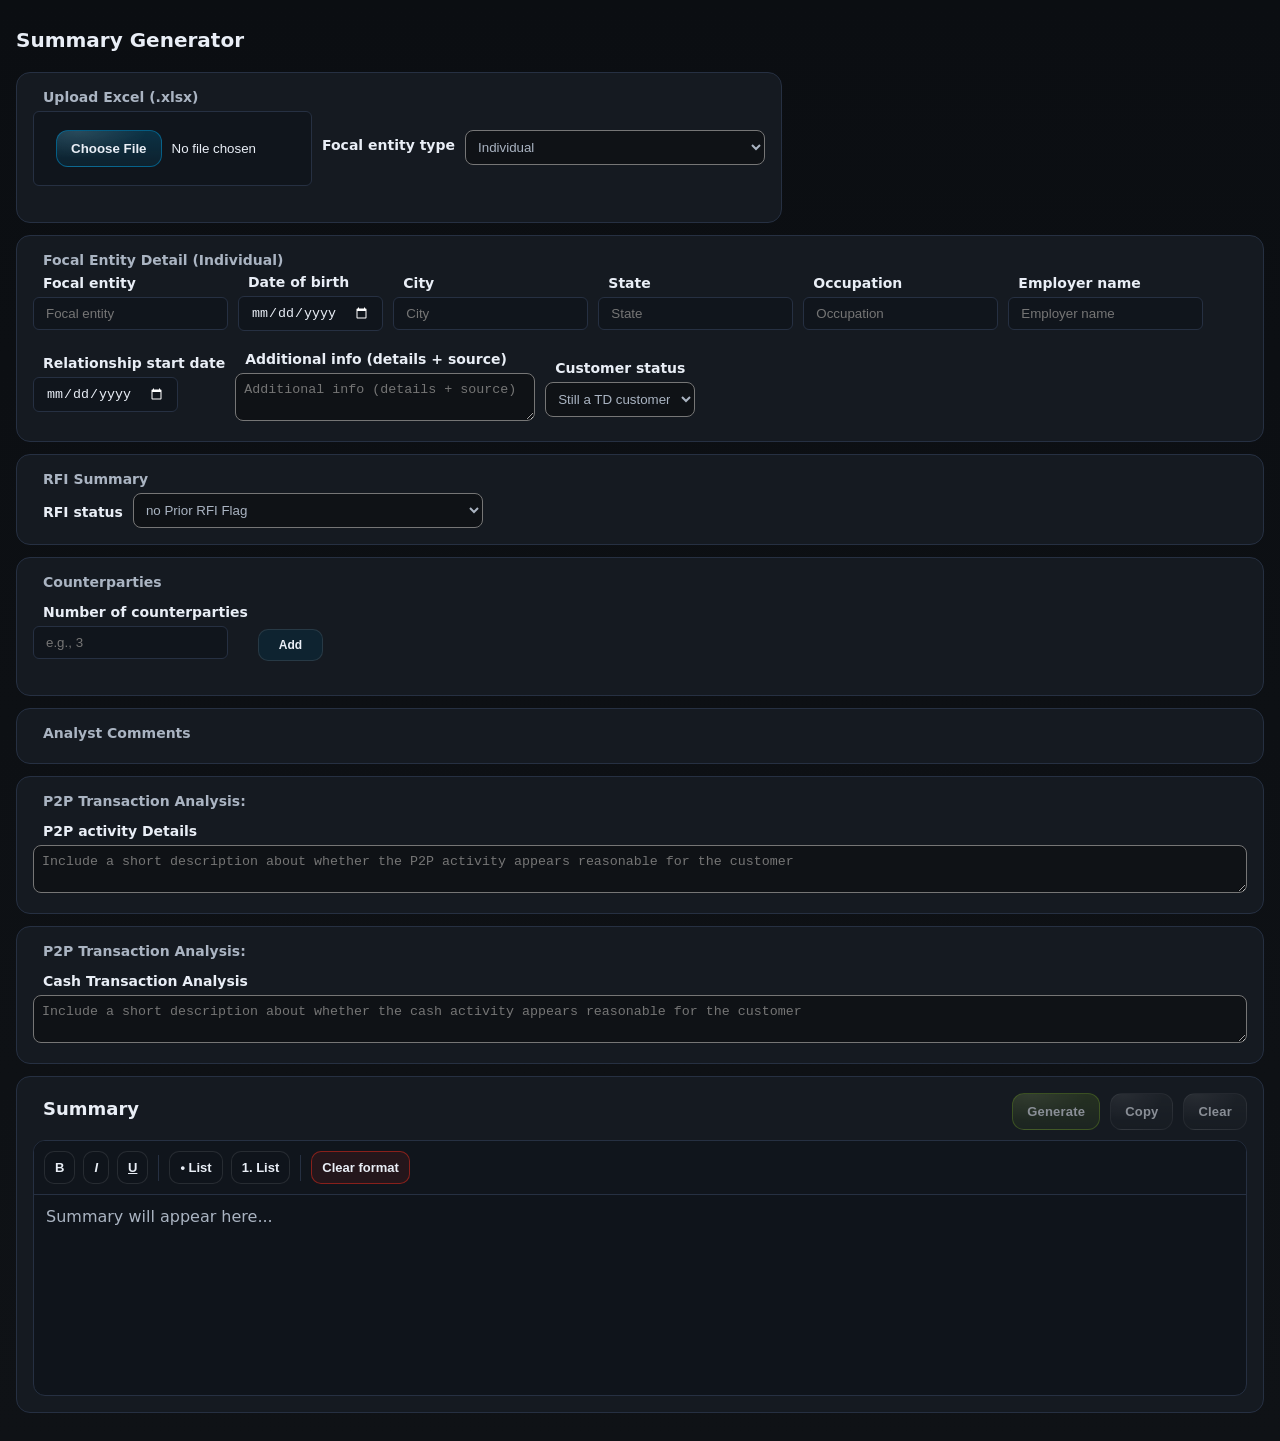
==== commit 4f72e52a: "added p2p and cash transaction" ====
--- a/index.html
+++ b/index.html
@@ -71,11 +71,11 @@
             <label class="label" for="ind_addlInfo"
               >Additional info (details + source)</label
             >
-            <input
+            <textarea
               id="ind_addlInfo"
               type="text"
               placeholder="Additional info (details + source)"
-            />
+            ></textarea>
           </div>
           <div>
             <label class="label" for="ind_customerStatus"
@@ -427,11 +427,53 @@
           </div>
         </div>
       </section>
-      <section class="card" id="counterparty-card">
+      <section class="card" id="">
         <div class="row" style="width: 100%; display: block">
           <div>
             <label class="label">Analyst Comments</label>
             <div class="flex" style="gap: 10px; align-items: center"></div>
+          </div>
+        </div>
+      </section>
+      <section class="card" id="p2p-card">
+        <div class="row" style="width: 100%; display: block">
+          <div>
+            <label class="label">P2P Transaction Analysis:</label>
+            <div class="flex" style="gap: 10px; align-items: center; width: 100%;">
+              <div   style="width: 100%;">
+                <label
+                  class="label"
+                  for="p2p_desc"
+                  style="margin-top: 8px"
+                  >P2P activity Details</label>
+                <textarea
+                style="width: 100%;"
+                  id="p2p_desc"
+                  type="text"
+                  placeholder="Include a short description about whether the P2P activity appears reasonable for the customer"
+                ></textarea>
+            </div>
+          </div>
+        </div>
+      </section>
+<section class="card" id="cash-card">
+        <div class="row" style="width: 100%; display: block">
+          <div>
+            <label class="label">P2P Transaction Analysis:</label>
+            <div class="flex" style="gap: 10px; align-items: center; width: 100%;">
+              <div   style="width: 100%;">
+                <label
+                  class="label"
+                  for="cash_desc"
+                  style="margin-top: 8px"
+                  >Cash Transaction Analysis</label>
+                <textarea
+                style="width: 100%;"
+                  id="cash_desc"
+                  type="text"
+                  placeholder="Include a short description about whether the cash activity appears reasonable for the customer"
+                ></textarea>
+            </div>
           </div>
         </div>
       </section>
--- a/styles.css
+++ b/styles.css
@@ -333,3 +333,7 @@
   font-size: 12px;
   margin-top: 24px;
 }
+.na-highlight {
+  color: #da291c;
+  font-weight: 700;
+}
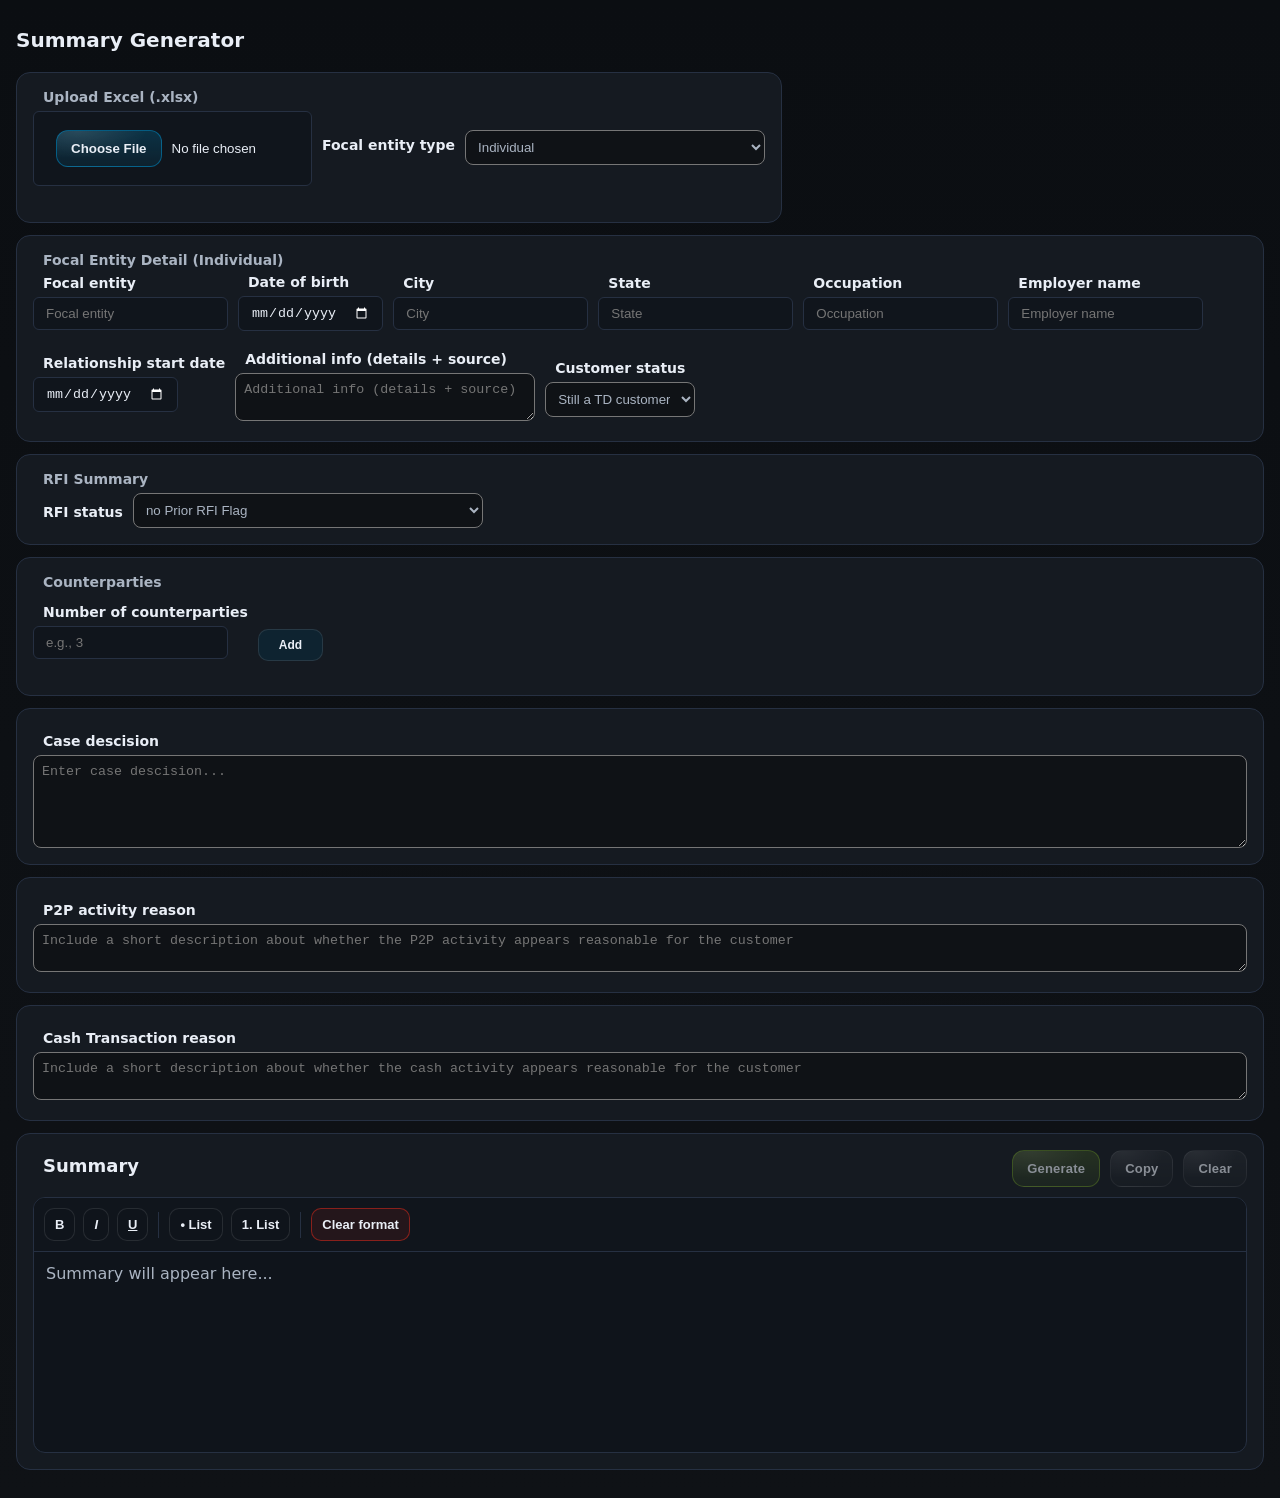
==== commit 78465042: "added case descision" ====
--- a/index.html
+++ b/index.html
@@ -430,22 +430,35 @@
       <section class="card" id="">
         <div class="row" style="width: 100%; display: block">
           <div>
-            <label class="label">Analyst Comments</label>
-            <div class="flex" style="gap: 10px; align-items: center"></div>
+            <!-- <label class="label">Case descision</label> -->
+         <div class="flex" style="gap: 0px; align-items: center; width: 100%;">
+          <label
+                  class="label"
+                  for="caseDecision"
+                  style="margin-top: 8px"
+                  >Case descision</label>
+        <textarea
+          id="caseDecision"
+          name="caseDecision"
+          rows="5"
+          style="width: 100%;"
+          placeholder="Enter case descision..."
+        ></textarea>
+      </div>
           </div>
         </div>
       </section>
       <section class="card" id="p2p-card">
         <div class="row" style="width: 100%; display: block">
           <div>
-            <label class="label">P2P Transaction Analysis:</label>
+            <!-- <label class="label">P2P Transaction Analysis:</label> -->
             <div class="flex" style="gap: 10px; align-items: center; width: 100%;">
               <div   style="width: 100%;">
                 <label
                   class="label"
                   for="p2p_desc"
                   style="margin-top: 8px"
-                  >P2P activity Details</label>
+                  >P2P activity reason</label>
                 <textarea
                 style="width: 100%;"
                   id="p2p_desc"
@@ -458,15 +471,15 @@
       </section>
 <section class="card" id="cash-card">
         <div class="row" style="width: 100%; display: block">
-          <div>
-            <label class="label">P2P Transaction Analysis:</label>
+          <!-- <div> -->
+            <!-- <label class="label">P2P Transaction Analysis:</label> -->
             <div class="flex" style="gap: 10px; align-items: center; width: 100%;">
               <div   style="width: 100%;">
                 <label
                   class="label"
                   for="cash_desc"
                   style="margin-top: 8px"
-                  >Cash Transaction Analysis</label>
+                  >Cash Transaction reason</label>
                 <textarea
                 style="width: 100%;"
                   id="cash_desc"
--- a/styles.css
+++ b/styles.css
@@ -333,7 +333,7 @@
   font-size: 12px;
   margin-top: 24px;
 }
-.na-highlight {
+/* .na-highlight {
   color: #da291c;
   font-weight: 700;
-}
+} */
